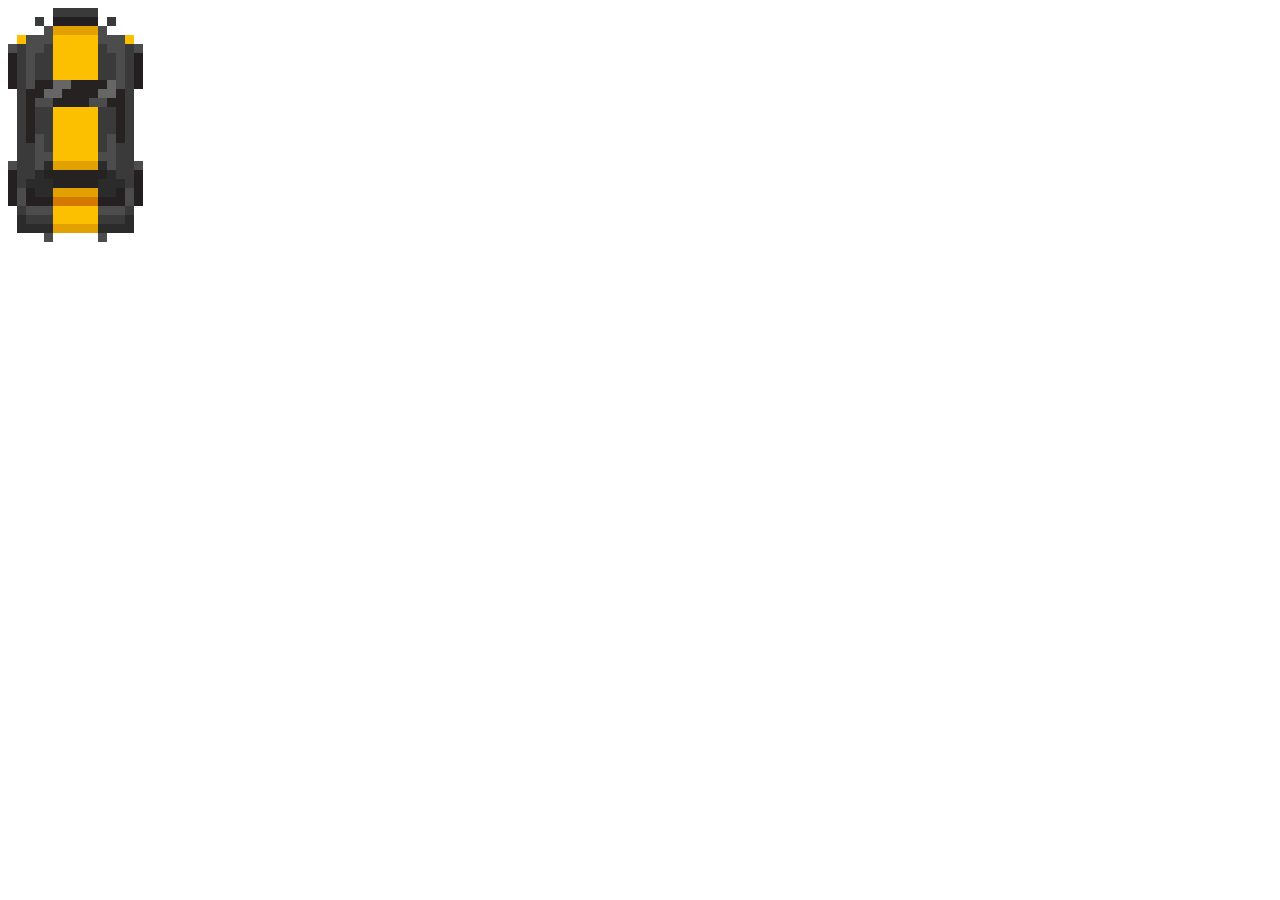
==== index.html @ 0477bfc9 "creation du projet" ====
<!DOCTYPE html>
<html lang="fr">
<head>
    <meta charset="UTF-8">
    <meta http-equiv="X-UA-Compatible" content="IE=edge">
    <meta name="viewport" content="width=device-width, initial-scale=1.0">
    <title>Car Runner</title>
    <link rel="stylesheet" href="styles.css">
</head>
<body>
    <div id="container">
        <div id="car_player">
            <img src="./assets/car_player.png" alt="voiture noire joueur">
        </div>
    </div>
    <script src="file.js"></script>
</body>
</html>
---- styles.css ----
* {
    font-family: sans-serif;
}
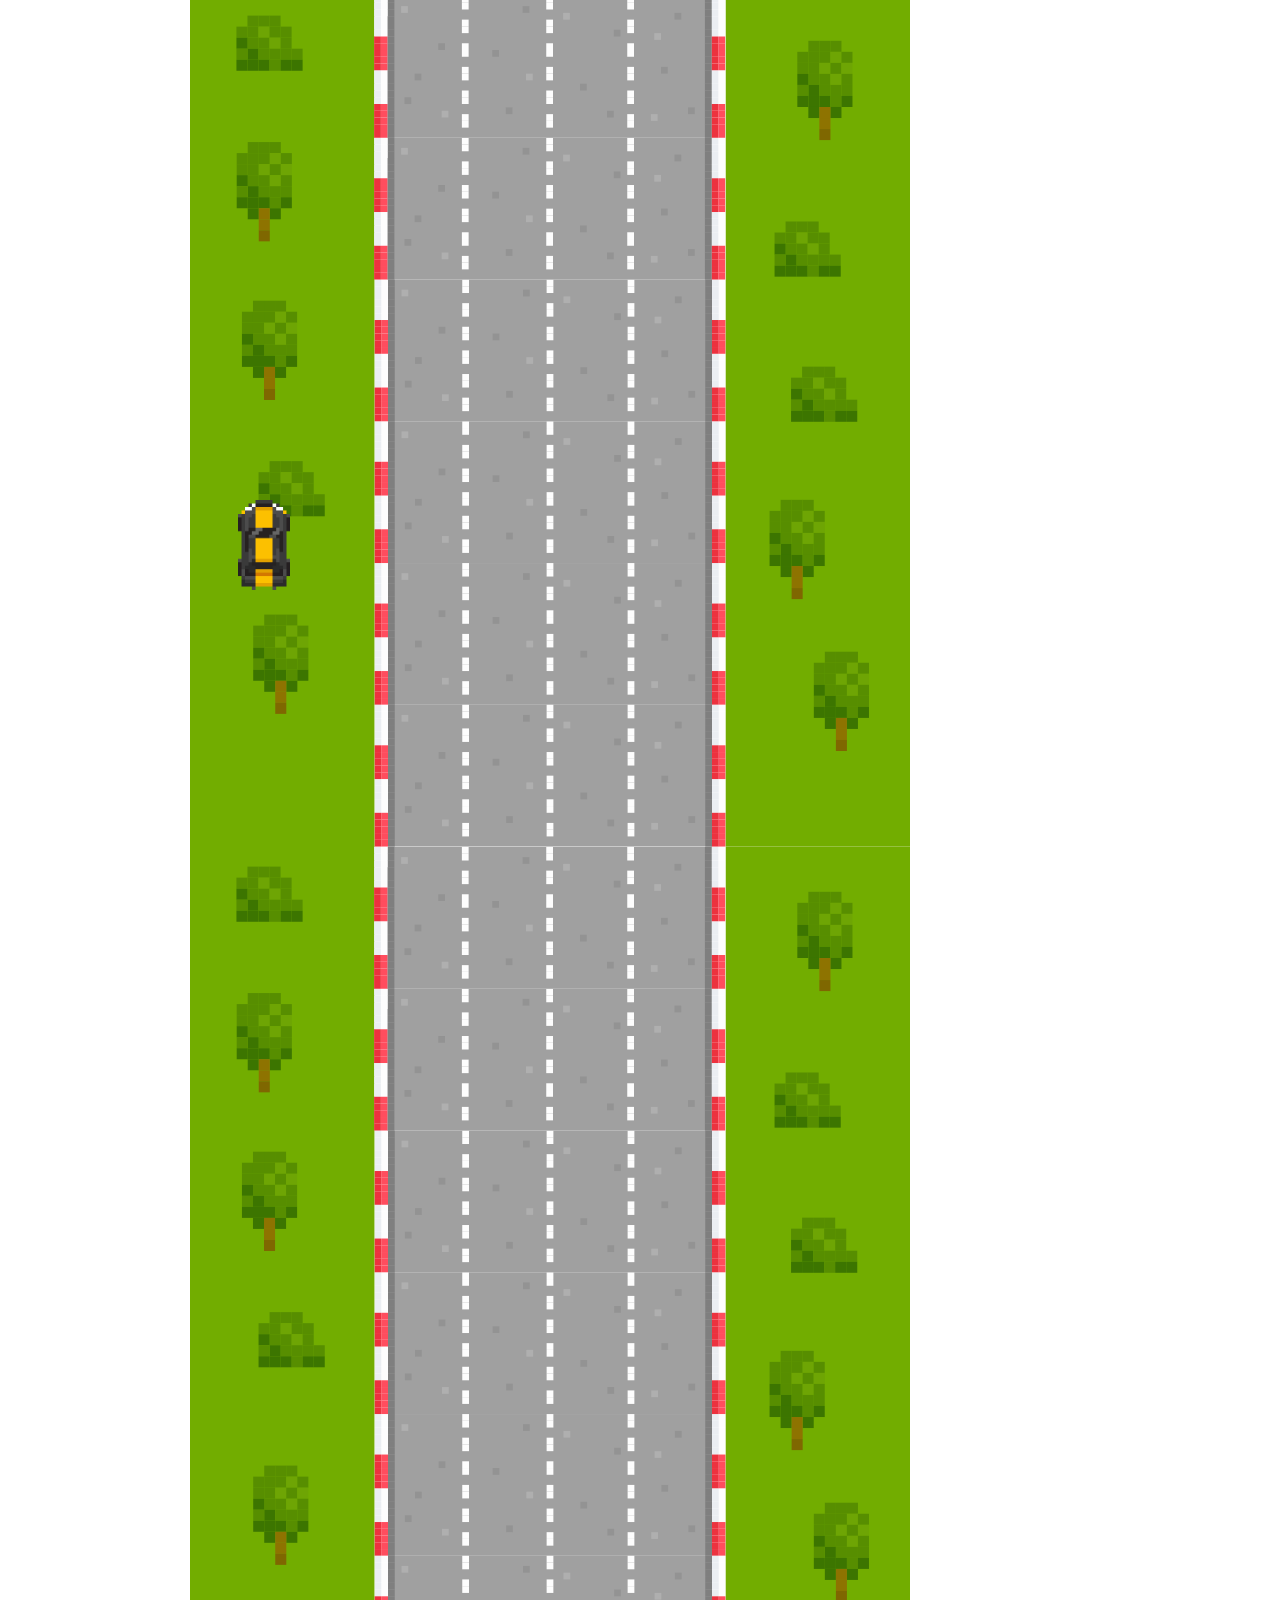
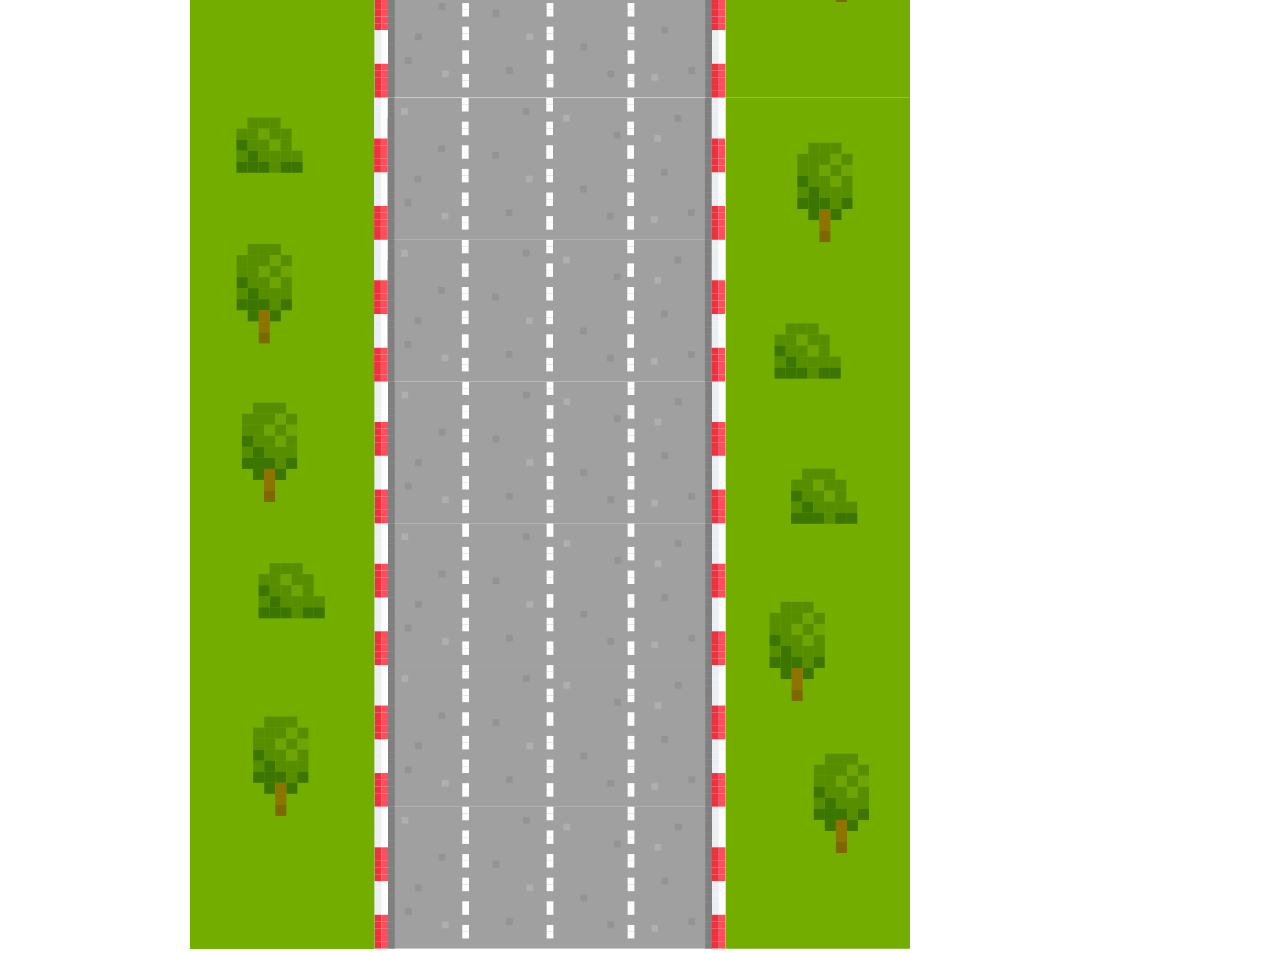
==== commit 2a31b803: "test" ====
--- a/index.html
+++ b/index.html
@@ -4,15 +4,17 @@
     <meta charset="UTF-8">
     <meta http-equiv="X-UA-Compatible" content="IE=edge">
     <meta name="viewport" content="width=device-width, initial-scale=1.0">
-    <title>Car Runner</title>
-    <link rel="stylesheet" href="styles.css">
+    <title>Document</title>
+    <link rel="stylesheet" href="style.css">
 </head>
 <body>
-    <div id="container">
-        <div id="car_player">
-            <img src="./assets/car_player.png" alt="voiture noire joueur">
+    <div>
+        <div id="car">
+            <img src="assets/car_player.png" alt="">
+        </div>
+        <div id="road">
+            <img src="assets/road7.svg" alt=""><img src="assets/road7.svg" alt=""><img src="assets/road7.svg" alt="">
         </div>
     </div>
-    <script src="file.js"></script>
 </body>
 </html>--- a/style.css
+++ b/style.css
@@ -0,0 +1,59 @@
+* {
+    font-family: sans-serif;
+    margin: 0;
+}
+/* html { overflow-y: hidden; }  */
+body {
+    display: grid;
+    place-items: center;
+    height: 100%;
+}
+#car img{
+    height: 10%;
+    width:10%;
+    z-index: 1;
+    object-fit: contain;
+    position: absolute;
+    top: 500px;
+    left: 200px;
+}
+.carActivate {
+    animation: animateCar 0.5s linear infinite;
+}
+@keyframes animateCar {
+    0%,100%
+    {
+        top: 900px;
+        left: 490px;
+    }
+    45%,55%
+    {
+        top: 900px;
+        left: 440px;
+    }
+}
+/* #road {
+    background: 0 / contain repeat-y url("/assets/road7.svg");
+    height: 300vh;
+    width: 200vw;
+    object-fit: contain;
+    animation: animateRoad 5s linear infinite both;
+    display: flex;
+    flex-direction: column; 
+    justify-content: flex-end;
+} */
+#road img {
+    height: 100%;
+    width:80%;
+    position: relative;
+    margin-top: -4px;
+    animation: animateRoad 5s linear infinite both;
+}
+@keyframes animateRoad {
+    0% {
+        transform: translateY(-140vh);
+    }
+    100% {
+        transform: translateY(0);
+    }
+}